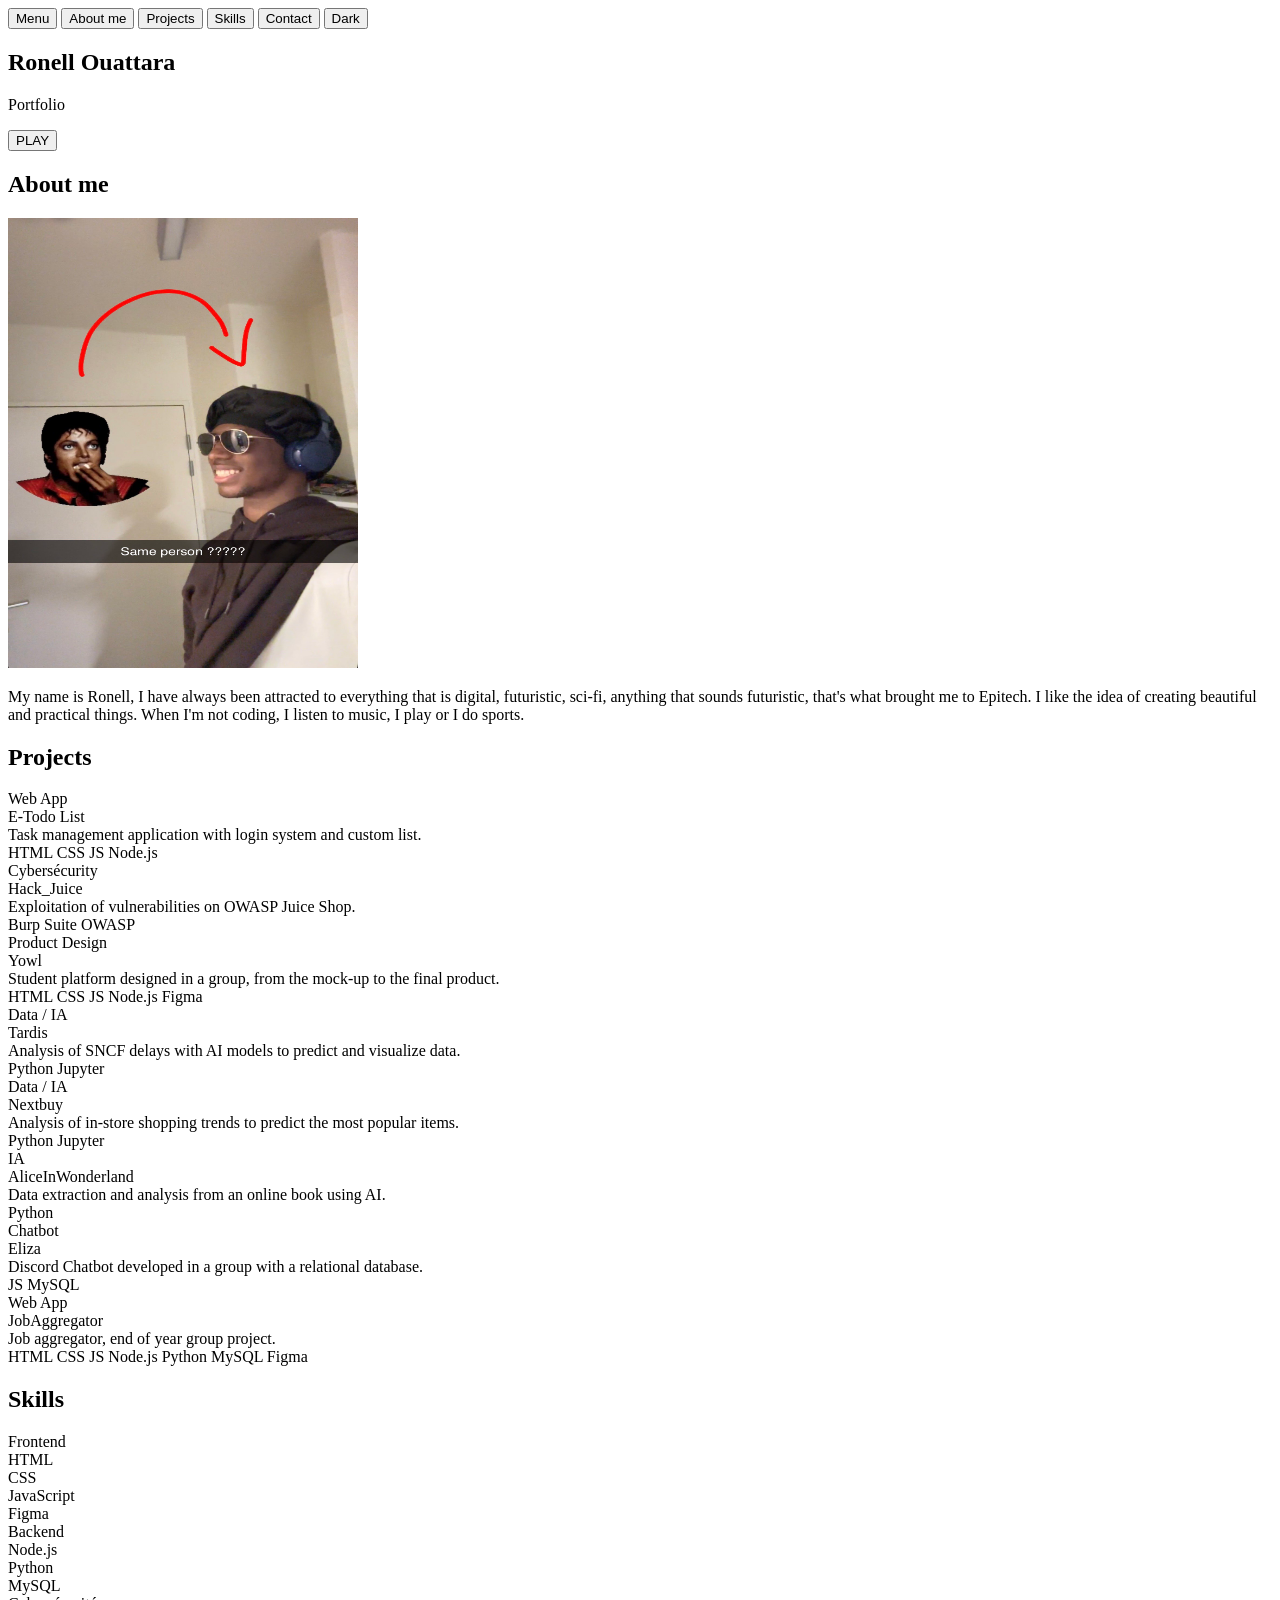
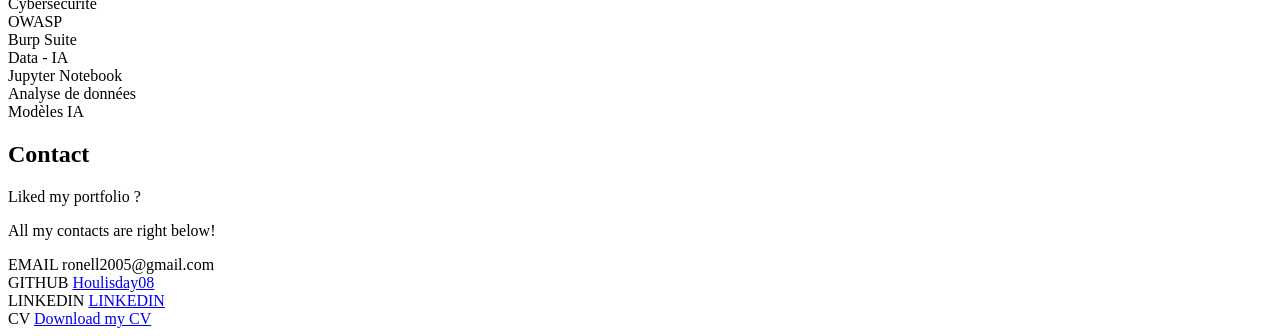
==== index.html @ 4ddda623 "Replace portfolio_me.html with index.html" ====
<!DOCTYPE html>
<html lang="fr">
<head>
    <meta charset="UTF-8">
    <meta name="viewport" content="width=device-width, initial-scale=1.0">
    <link rel="stylesheet" href="index.css">
    <link href="https://fonts.googleapis.com/css2?family=Press+Start+2P&family=VT323&display=swap" rel="stylesheet">
    <script src="index.js" defer></script>
    <title>It's me.</title>
</head>



<body>
    <div class="gba-body">
        <div class="gba-screen">


            <header>
                <nav>
                    <button onclick="showSection('accueil')">Menu</button>
                    <button onclick="showSection('about')">About me</button>
                    <button onclick="showSection('projects')">Projects</button>
                    <button onclick="showSection('skills')">Skills</button>
                    <button onclick="showSection('contact')">Contact</button>
                    <button id="theme-btn">Dark</button>
                </nav>
            </header>


            
            <main>
                <!-- ACCUEIL -->
                <section id="accueil" class="section active">
                    <h1>Ronell Ouattara</h1>
                    <p>Portfolio</p>
                    <button onclick="showSection('about')">PLAY</button>
                </section>



                <!-- ABOUT -->
                <section id="about" class="section">
                    <h1>About me</h1>
                    <div class="all">
                        <div class="img">
                            <img class="me" src="img/me.jpg" alt="Ronell" width="350px" height="450px">
                        </div>
                        <div class="txt">
                            <p>My name is Ronell, I have always been attracted to everything that
                                is digital, futuristic, sci-fi, anything that sounds futuristic,
                                that's what brought me to Epitech. I like the idea of creating 
                                beautiful and practical things. When I'm not coding, I listen to 
                                music, I play or I do sports. </p>
                        </div>
                    </div>
                </section>



                <!-- PROJECTS -->
                <section id="projects" class="section">
                    <h1>Projects</h1>
                    <div class="projects-grid">
                        <div class="project-card">
                            <div class="project-tag">Web App</div>
                            <div class="project-name">E-Todo List</div>
                            <div class="project-desc">Task management application with login system and custom list.</div>
                            <div class="project-stack">
                                <span class="stack-tag">HTML</span>
                                <span class="stack-tag">CSS</span>
                                <span class="stack-tag">JS</span>
                                <span class="stack-tag">Node.js</span>
                            </div>
                        </div>
                        <div class="project-card">
                            <div class="project-tag">Cybersécurity</div>
                            <div class="project-name">Hack_Juice</div>
                            <div class="project-desc">Exploitation of vulnerabilities on OWASP Juice Shop.</div>
                            <div class="project-stack">
                                <span class="stack-tag">Burp Suite</span>
                                <span class="stack-tag">OWASP</span>
                            </div>
                        </div>
                        <div class="project-card">
                            <div class="project-tag">Product Design</div>
                            <div class="project-name">Yowl</div>
                            <div class="project-desc">Student platform designed in a group, from the mock-up to the final product.</div>
                            <div class="project-stack">
                                <span class="stack-tag">HTML</span>
                                <span class="stack-tag">CSS</span>
                                <span class="stack-tag">JS</span>
                                <span class="stack-tag">Node.js</span>
                                <span class="stack-tag">Figma</span>
                            </div>
                        </div>
                        <div class="project-card">
                            <div class="project-tag">Data / IA</div>
                            <div class="project-name">Tardis</div>
                            <div class="project-desc">Analysis of SNCF delays with AI models to predict and visualize data.</div>
                            <div class="project-stack">
                                <span class="stack-tag">Python</span>
                                <span class="stack-tag">Jupyter</span>
                            </div>
                        </div>
                        <div class="project-card">
                            <div class="project-tag">Data / IA</div>
                            <div class="project-name">Nextbuy</div>
                            <div class="project-desc">Analysis of in-store shopping trends to predict the most popular items.</div>
                            <div class="project-stack">
                                <span class="stack-tag">Python</span>
                                <span class="stack-tag">Jupyter</span>
                            </div>
                        </div>
                        <div class="project-card">
                            <div class="project-tag">IA</div>
                            <div class="project-name">AliceInWonderland</div>
                            <div class="project-desc">Data extraction and analysis from an online book using AI.</div>
                            <div class="project-stack">
                                <span class="stack-tag">Python</span>
                            </div>
                        </div>
                        <div class="project-card">
                            <div class="project-tag">Chatbot</div>
                            <div class="project-name">Eliza</div>
                            <div class="project-desc">Discord Chatbot developed in a group with a relational database.</div>
                            <div class="project-stack">
                                <span class="stack-tag">JS</span>
                                <span class="stack-tag">MySQL</span>
                            </div>
                        </div>
                        <div class="project-card">
                            <div class="project-tag">Web App</div>
                            <div class="project-name">JobAggregator</div>
                            <div class="project-desc">Job aggregator, end of year group project.</div>
                            <div class="project-stack">
                                <span class="stack-tag">HTML</span>
                                <span class="stack-tag">CSS</span>
                                <span class="stack-tag">JS</span>
                                <span class="stack-tag">Node.js</span>
                                <span class="stack-tag">Python</span>
                                <span class="stack-tag">MySQL</span>
                                <span class="stack-tag">Figma</span>
                            </div>
                        </div>
                    </div>
                </section>



                <!-- SKILLS -->
                <section id="skills" class="section">
                    <h1>Skills</h1>
                    <div class="skills-grid">
                        <div class="skill-category">
                            <div class="skill-cat-title">Frontend</div>
                            <div class="skill-item">HTML</div>
                            <div class="skill-item">CSS</div>
                            <div class="skill-item">JavaScript</div>
                            <div class="skill-item">Figma</div>
                        </div>
                        <div class="skill-category">
                            <div class="skill-cat-title">Backend</div>
                            <div class="skill-item">Node.js</div>
                            <div class="skill-item">Python</div>
                            <div class="skill-item">MySQL</div>
                        </div>
                        <div class="skill-category">
                            <div class="skill-cat-title">Cybersécurité</div>
                            <div class="skill-item">OWASP</div>
                            <div class="skill-item">Burp Suite</div>
                        </div>
                        <div class="skill-category">
                            <div class="skill-cat-title">Data - IA</div>
                            <div class="skill-item">Jupyter Notebook</div>
                            <div class="skill-item">Analyse de données</div>
                            <div class="skill-item">Modèles IA</div>
                        </div>
                    </div>
                </section>



                <!-- CONTACT -->
                <section id="contact" class="section">
                    <h1>Contact</h1>
                    <div class="contact-box">
                        <p>Liked my portfolio ?</p>
                        <p class="contact-sub">All my contacts are right below!</p>
                        <div class="contact-links">
                            <div class="contact-link">
                                <span class="contact-icon">EMAIL</span>
                                <span>ronell2005@gmail.com</span>
                            </div>
                            <div class="contact-link">
                                <span class="contact-icon">GITHUB</span>
                                <a href="https://github.com/Houlisday08">Houlisday08</a>
                            </div>
                            <div class="contact-link">
                                <span class="contact-icon">LINKEDIN</span>
                                <a href="https://www.linkedin.com/in/ronell-o-90717526a/">LINKEDIN</a>
                            </div>
                            <div class="contact-link">
                                <span class="contact-icon">CV</span>
                                <a href="Ronell.pdf" download>Download my CV</a>
                            </div>
                        </div>
                    </div>
                </section>
            </main>


        </div>
    </div>
</body>
</html>
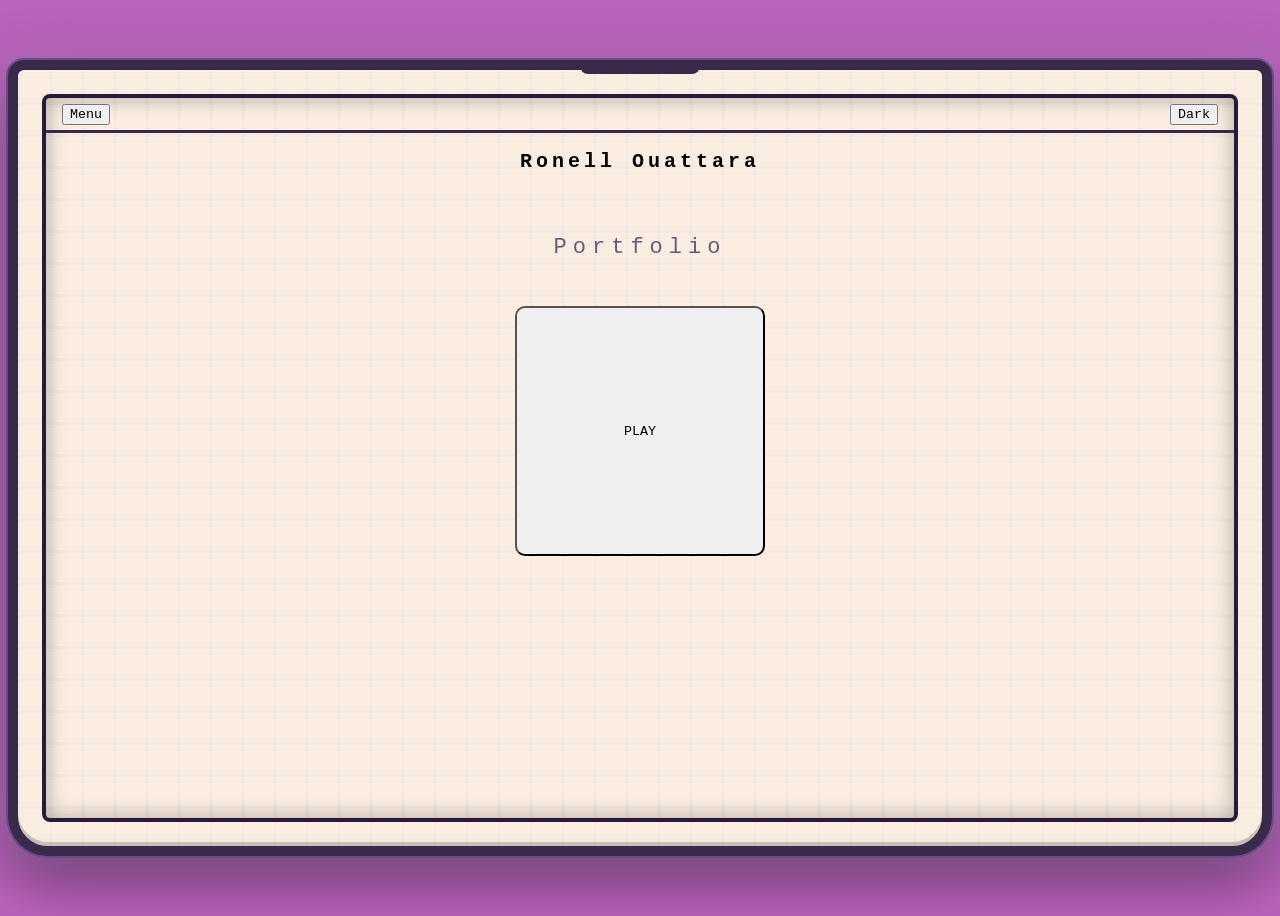
==== commit d1d4a510: "Update index.html" ====
--- a/index.html
+++ b/index.html
@@ -3,9 +3,9 @@
 <head>
     <meta charset="UTF-8">
     <meta name="viewport" content="width=device-width, initial-scale=1.0">
-    <link rel="stylesheet" href="index.css">
+    <link rel="stylesheet" href="style.css">
     <link href="https://fonts.googleapis.com/css2?family=Press+Start+2P&family=VT323&display=swap" rel="stylesheet">
-    <script src="index.js" defer></script>
+    <script src="script.js" defer></script>
     <title>It's me.</title>
 </head>
 
--- a/style.css
+++ b/style.css
@@ -0,0 +1,372 @@
+/* BODY, HEADER */
+body {
+    min-height: 100vh;
+    background-color: #bb62bb;
+    display: flex;
+    justify-content: center;
+    align-items: center;
+}
+header {
+    display: flex;
+    flex-direction: column;
+    align-items: center;
+    padding: 16px 0;
+    border-bottom: 3px solid #3a2a4a;
+    text-align: center;
+}
+header h1 {
+    margin-bottom: 12px;
+}
+main h1 {
+    text-align: center;
+}
+nav {
+    display: flex;
+    justify-content: center;
+    align-items: center;
+    gap: 16px;
+    flex-wrap: wrap;
+    width: 100%;
+    position: relative;
+}
+nav button:first-child {
+    position: absolute;
+    left: 16px;
+}
+#theme-btn {
+    position: absolute;
+    right: 16px;
+}
+.section { 
+    display: none; 
+}
+.section.active { 
+    display: flex; 
+    flex-direction: column; 
+}
+
+
+
+
+/* GAMEBOY ADVANCE */
+.gba-body {
+    position: relative;
+    width: 100%;
+    max-width: 1500px;
+    border-radius: 16px 16px 40px 40px;
+    background-color: #fbeee0;
+    background-image:
+        linear-gradient(rgba(200,184,244,0.1) 3px, transparent 3px),
+        linear-gradient(90deg, rgba(200,184,244,0.1) 3px, transparent 3px),
+        repeating-linear-gradient(0deg, transparent, transparent 3px, rgba(200,184,244,0.05) 3px, rgba(200,184,244,0.05) 4px);
+    background-size: 32px 32px, 32px 32px, 100% 4px;
+
+    /* Screen border */
+    border: 10px solid #3a2a4a;
+
+    /* Shadow outside the screen for depth */
+    box-shadow:
+        inset 0 2px 0 rgba(255,255,255,0.3),
+        inset 0 -4px 0 rgba(0,0,0,0.2),
+        0 0 0 2px #6a4a8a,
+        0 0 40px rgba(200,184,244,0.3),
+        0 20px 60px rgba(0,0,0,0.5);
+}
+/* mini cylinder on top type shi */
+.gba-body::before {
+    content: '';
+    position: absolute;
+    top: -6px;
+    left: 50%;
+    transform: translateX(-50%);
+    width: 120px;
+    height: 10px;
+    background: #3a2a4a;
+    border-radius: 0 0 8px 8px;
+}
+.gba-screen {
+    margin: 24px;
+    border-radius: 8px;
+    border: 4px solid #2a1a3a;
+    overflow-y: scroll;
+    height: calc(100vh - 180px); 
+
+  /* Shadow inside the screen for depth */
+    box-shadow:
+        inset 0 0 20px rgba(0,0,0,0.3),
+        inset 0 0 0 2px rgba(255,255,255,0.05);
+}
+
+
+
+
+/* FONT */
+h1, h2, button{ 
+    font-family: 'Press Start 2P', monospace; 
+}
+p, span{
+    font-family: 'VT323', monospace; 
+}
+
+
+
+
+/* Dark mode */
+body.dark .gba-body {
+    background-color: #1a1a2e;
+    background-image:
+        linear-gradient(rgba(200,184,244,0.05) 3px, transparent 3px),
+        linear-gradient(90deg, rgba(200,184,244,0.05) 3px, transparent 3px);
+}
+body.dark .gba-screen {
+    background-color: #0f0f1a;
+    color: #fbeee0;
+}
+body.dark .contact-box {
+    background-color: #1a1a2e;
+    border-color: #3a2a4a;
+}
+body.dark .contact-link {
+    background: #0f0f1a;
+    border-color: #3a2a4a;
+    color: #fbeee0;
+}
+body.dark .contact-link:hover {
+    background: #2a1a3a;
+}
+body.dark .contact-box p {
+    color: #fbeee0;
+}
+body.dark .contact-sub {
+    color: #b8a8c8 !important;
+}
+body.dark .contact-icon {
+    color: #b8d8f4;
+}
+body.dark .project-card,
+body.dark .skill-category {
+    background-color: #1a1a2e;
+    border-color: #7ecaaa;
+}
+body.dark .project-name,
+body.dark .skill-item {
+    color: #fbeee0;
+}
+body.dark project-desc {
+    color: #b8a8c8;
+}
+body.dark .txt {
+    background-color: #1a1a2e;
+    border-color: #3a2a4a;
+}
+body.dark .txt p {
+    color: #fbeee0;
+}
+body.dark .me {
+    border-color: #3a2a4a;
+}
+
+
+
+/* MAIN MENU */
+#accueil {
+    justify-content: center;
+    align-items: center;
+    height: 100%;
+    gap: 24px;
+    text-align: center;
+}
+#accueil h1 {
+    font-size: 20px;
+    letter-spacing: 4px;
+}
+#accueil p {
+    font-size: 22px;
+    color: #6a5a7a;
+    letter-spacing: 6px;
+}
+#accueil button {
+    height: 250px;
+    width: 250px;
+    border-radius: 10px;
+    animation: blink 1.2s step-end infinite;
+}
+@keyframes blink {
+    0%, 100% { opacity: 1; }
+    50% { opacity: 0; }
+}
+
+
+
+
+/* ABOUT ME */
+.all {
+    display: flex;
+    flex-direction: row;
+    gap: 40px;
+    padding: 24px;
+    align-items: center;
+}
+.img {
+    flex-shrink: 0;
+}
+.me {
+    object-fit: cover;
+    border: 4px solid #c8b8f4;
+}
+.txt {
+    display: flex;
+    flex-direction: column;
+    justify-content: center;
+    gap: 16px;
+    background: #f0e8f8;
+    border: 3px solid #c8b8f4;
+    padding: 24px;
+}
+.txt p {
+    font-size: 22px;
+    color: #3a2a4a;
+    line-height: 1.6;
+}
+
+
+
+
+/* SKILLS */
+.skills-grid {
+    display: grid;
+    grid-template-columns: repeat(auto-fit, minmax(200px, 1fr));
+    gap: 24px;
+    padding: 24px;
+}
+.skill-category {
+    background: #f0e8f8;
+    border: 3px solid #b8e8d4;
+    padding: 20px;
+    display: flex;
+    flex-direction: column;
+    gap: 10px;
+}
+.skill-cat-title {
+    font-family: 'Press Start 2P', monospace;
+    font-size: 8px;
+    color: #7ecaaa;
+    padding-bottom: 8px;
+    border-bottom: 2px dashed #b8e8d4;
+}
+.skill-item {
+    font-family: 'VT323', monospace;
+    font-size: 20px;
+    color: #3a2a4a;
+    padding: 4px 0;
+    border-bottom: 1px solid rgba(200,184,244,0.2);
+}
+
+
+
+
+/* PROJECTS */
+.projects-grid {
+    display: grid;
+    grid-template-columns: repeat(auto-fit, minmax(260px, 1fr));
+    gap: 20px;
+    padding: 24px;
+}
+.project-card {
+    background: #f0e8f8;
+    border: 3px solid #c8b8f4;
+    padding: 16px;
+    display: flex;
+    flex-direction: column;
+    gap: 10px;
+    transition: transform 0.15s;
+}
+.project-card:hover {
+    transform: translateY(-4px);
+    border-color: #9a7ed4;
+}
+.project-tag {
+    font-size: 14px;
+    background: #f4b8d1;
+    color: #d97fa8;
+    padding: 2px 10px;
+    border: 1px solid #d97fa8;
+    display: inline-block;
+    font-family: 'VT323', monospace;
+}
+.project-name {
+    font-family: 'Press Start 2P', monospace;
+    font-size: 9px;
+    color: #3a2a4a;
+    line-height: 1.6;
+}
+.project-desc {
+    font-size: 18px;
+    color: #6a5a7a;
+    line-height: 1.4;
+    font-family: 'VT323', monospace;
+}
+.project-stack {
+    display: flex;
+    flex-wrap: wrap;
+    gap: 6px;
+}
+.stack-tag {
+    font-size: 14px;
+    background: #c8b8f4;
+    color: #5a4a8a;
+    padding: 2px 8px;
+    border: 1px solid #9a7ed4;
+    font-family: 'VT323', monospace;
+}
+
+
+
+
+/* CONTACT */
+.contact-box {
+    display: flex;
+    flex-direction: column;
+    align-items: center;
+    gap: 20px;
+    padding: 32px;
+    margin: 24px auto;
+    max-width: 500px;
+    border: 3px solid #b8d8f4;
+    background-color: #f0e8f8;
+}
+.contact-box p {
+    font-size: 28px;
+    color: #3a2a4a;
+    text-align: center;
+}
+.contact-sub {
+    font-size: 20px !important;
+    color: #6a5a7a !important;
+    text-align: center;
+}
+.contact-links {
+    display: flex;
+    flex-direction: column;
+    gap: 12px;
+    width: 100%;
+}
+.contact-link {
+    display: flex;
+    align-items: center;
+    gap: 16px;
+    background: #fbeee0;
+    border: 2px solid #b8d8f4;
+    padding: 12px 20px;
+    cursor: pointer;
+    transition: background 0.15s;
+}
+.contact-link:hover {
+    background: #b8d8f4;
+}
+.contact-icon {
+    font-family: 'Press Start 2P', monospace !important;
+    font-size: 9px !important;
+    color: #5a8aaa;
+    min-width: 80px;
+}
